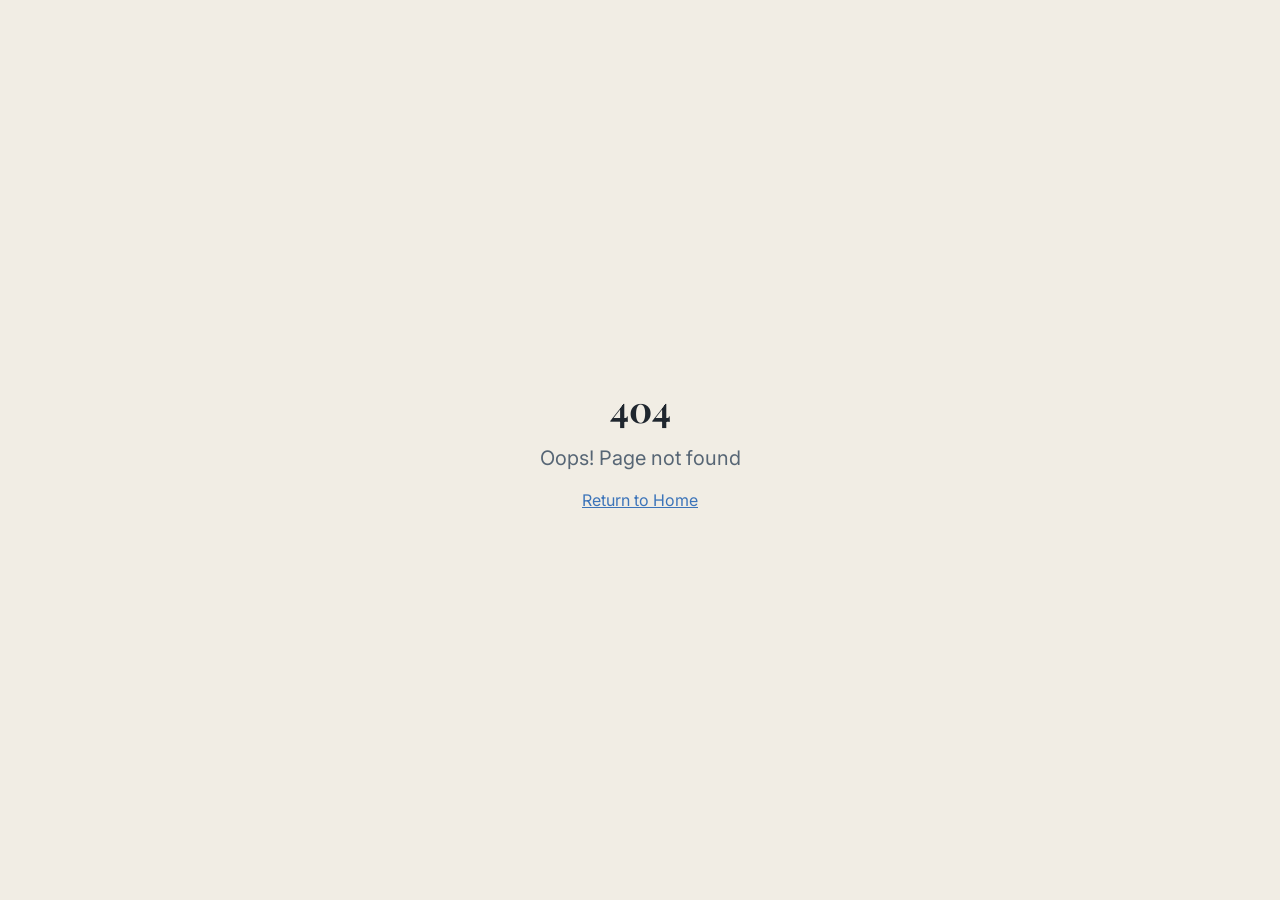
==== index.html @ dad2b825 "first commit" ====
<!doctype html>
<html lang="en">
  <head>
    <meta charset="UTF-8" />
    <meta name="viewport" content="width=device-width, initial-scale=1.0" />
    <title>Rancho dos Lagos - Pousada e Day Use em Jaboticatubas MG</title>
    <meta name="description" content="Rancho dos Lagos - Pousada com Day Use a 60km de BH. Natureza, lagos, piscinas, sauna, restaurante e hospedagem em Jaboticatubas MG. Reserve já!" />
    <meta name="keywords" content="pousada jaboticatubas, day use bh, rancho lagos, hospedagem mg, lazer natureza" />
    <meta name="author" content="Rancho dos Lagos" />

    <meta property="og:title" content="Rancho dos Lagos - Natureza, Lazer e Tranquilidade" />
    <meta property="og:description" content="Pousada com Day Use em Jaboticatubas, a apenas 60km de Belo Horizonte. Lagos, piscinas, sauna e muito mais!" />
    <meta property="og:type" content="website" />
    <meta property="og:image" content="https://lovable.dev/opengraph-image-p98pqg.png" />

    <meta name="twitter:card" content="summary_large_image" />
    <meta name="twitter:site" content="@RanchoDosLagos" />
    <meta name="twitter:image" content="https://lovable.dev/opengraph-image-p98pqg.png" />
    
    <link rel="preconnect" href="https://fonts.googleapis.com">
    <link rel="preconnect" href="https://fonts.gstatic.com" crossorigin>
    <link href="https://fonts.googleapis.com/css2?family=Playfair+Display:wght@400;600;700&family=Inter:wght@300;400;500;600&display=swap" rel="stylesheet">
    <script type="module" crossorigin src="/assets/index-D80Ohaub.js"></script>
    <link rel="stylesheet" crossorigin href="/assets/index-CNW5EdkK.css">
  </head>

  <body>
    <div id="root"></div>
  </body>
</html>
---- assets/index-CNW5EdkK.css ----
*,:before,:after{--tw-border-spacing-x: 0;--tw-border-spacing-y: 0;--tw-translate-x: 0;--tw-translate-y: 0;--tw-rotate: 0;--tw-skew-x: 0;--tw-skew-y: 0;--tw-scale-x: 1;--tw-scale-y: 1;--tw-pan-x: ;--tw-pan-y: ;--tw-pinch-zoom: ;--tw-scroll-snap-strictness: proximity;--tw-gradient-from-position: ;--tw-gradient-via-position: ;--tw-gradient-to-position: ;--tw-ordinal: ;--tw-slashed-zero: ;--tw-numeric-figure: ;--tw-numeric-spacing: ;--tw-numeric-fraction: ;--tw-ring-inset: ;--tw-ring-offset-width: 0px;--tw-ring-offset-color: #fff;--tw-ring-color: rgb(59 130 246 / .5);--tw-ring-offset-shadow: 0 0 #0000;--tw-ring-shadow: 0 0 #0000;--tw-shadow: 0 0 #0000;--tw-shadow-colored: 0 0 #0000;--tw-blur: ;--tw-brightness: ;--tw-contrast: ;--tw-grayscale: ;--tw-hue-rotate: ;--tw-invert: ;--tw-saturate: ;--tw-sepia: ;--tw-drop-shadow: ;--tw-backdrop-blur: ;--tw-backdrop-brightness: ;--tw-backdrop-contrast: ;--tw-backdrop-grayscale: ;--tw-backdrop-hue-rotate: ;--tw-backdrop-invert: ;--tw-backdrop-opacity: ;--tw-backdrop-saturate: ;--tw-backdrop-sepia: ;--tw-contain-size: ;--tw-contain-layout: ;--tw-contain-paint: ;--tw-contain-style: }::backdrop{--tw-border-spacing-x: 0;--tw-border-spacing-y: 0;--tw-translate-x: 0;--tw-translate-y: 0;--tw-rotate: 0;--tw-skew-x: 0;--tw-skew-y: 0;--tw-scale-x: 1;--tw-scale-y: 1;--tw-pan-x: ;--tw-pan-y: ;--tw-pinch-zoom: ;--tw-scroll-snap-strictness: proximity;--tw-gradient-from-position: ;--tw-gradient-via-position: ;--tw-gradient-to-position: ;--tw-ordinal: ;--tw-slashed-zero: ;--tw-numeric-figure: ;--tw-numeric-spacing: ;--tw-numeric-fraction: ;--tw-ring-inset: ;--tw-ring-offset-width: 0px;--tw-ring-offset-color: #fff;--tw-ring-color: rgb(59 130 246 / .5);--tw-ring-offset-shadow: 0 0 #0000;--tw-ring-shadow: 0 0 #0000;--tw-shadow: 0 0 #0000;--tw-shadow-colored: 0 0 #0000;--tw-blur: ;--tw-brightness: ;--tw-contrast: ;--tw-grayscale: ;--tw-hue-rotate: ;--tw-invert: ;--tw-saturate: ;--tw-sepia: ;--tw-drop-shadow: ;--tw-backdrop-blur: ;--tw-backdrop-brightness: ;--tw-backdrop-contrast: ;--tw-backdrop-grayscale: ;--tw-backdrop-hue-rotate: ;--tw-backdrop-invert: ;--tw-backdrop-opacity: ;--tw-backdrop-saturate: ;--tw-backdrop-sepia: ;--tw-contain-size: ;--tw-contain-layout: ;--tw-contain-paint: ;--tw-contain-style: }*,:before,:after{box-sizing:border-box;border-width:0;border-style:solid;border-color:#e5e7eb}:before,:after{--tw-content: ""}html,:host{line-height:1.5;-webkit-text-size-adjust:100%;-moz-tab-size:4;-o-tab-size:4;tab-size:4;font-family:Inter,sans-serif;font-feature-settings:normal;font-variation-settings:normal;-webkit-tap-highlight-color:transparent}body{margin:0;line-height:inherit}hr{height:0;color:inherit;border-top-width:1px}abbr:where([title]){-webkit-text-decoration:underline dotted;text-decoration:underline dotted}h1,h2,h3,h4,h5,h6{font-size:inherit;font-weight:inherit}a{color:inherit;text-decoration:inherit}b,strong{font-weight:bolder}code,kbd,samp,pre{font-family:ui-monospace,SFMono-Regular,Menlo,Monaco,Consolas,Liberation Mono,Courier New,monospace;font-feature-settings:normal;font-variation-settings:normal;font-size:1em}small{font-size:80%}sub,sup{font-size:75%;line-height:0;position:relative;vertical-align:baseline}sub{bottom:-.25em}sup{top:-.5em}table{text-indent:0;border-color:inherit;border-collapse:collapse}button,input,optgroup,select,textarea{font-family:inherit;font-feature-settings:inherit;font-variation-settings:inherit;font-size:100%;font-weight:inherit;line-height:inherit;letter-spacing:inherit;color:inherit;margin:0;padding:0}button,select{text-transform:none}button,input:where([type=button]),input:where([type=reset]),input:where([type=submit]){-webkit-appearance:button;background-color:transparent;background-image:none}:-moz-focusring{outline:auto}:-moz-ui-invalid{box-shadow:none}progress{vertical-align:baseline}::-webkit-inner-spin-button,::-webkit-outer-spin-button{height:auto}[type=search]{-webkit-appearance:textfield;outline-offset:-2px}::-webkit-search-decoration{-webkit-appearance:none}::-webkit-file-upload-button{-webkit-appearance:button;font:inherit}summary{display:list-item}blockquote,dl,dd,h1,h2,h3,h4,h5,h6,hr,figure,p,pre{margin:0}fieldset{margin:0;padding:0}legend{padding:0}ol,ul,menu{list-style:none;margin:0;padding:0}dialog{padding:0}textarea{resize:vertical}input::-moz-placeholder,textarea::-moz-placeholder{opacity:1;color:#9ca3af}input::placeholder,textarea::placeholder{opacity:1;color:#9ca3af}button,[role=button]{cursor:pointer}:disabled{cursor:default}img,svg,video,canvas,audio,iframe,embed,object{display:block;vertical-align:middle}img,video{max-width:100%;height:auto}[hidden]:where(:not([hidden=until-found])){display:none}:root{--background: 0 0% 100%;--foreground: 210 20% 15%;--card: 0 0% 100%;--card-foreground: 210 20% 15%;--popover: 0 0% 100%;--popover-foreground: 210 20% 15%;--primary: 213 51% 48%;--primary-foreground: 0 0% 100%;--secondary: 145 40% 45%;--secondary-foreground: 0 0% 100%;--muted: 40 30% 92%;--muted-foreground: 210 15% 40%;--accent: 35 40% 88%;--accent-foreground: 210 20% 15%;--destructive: 0 84.2% 60.2%;--destructive-foreground: 0 0% 100%;--border: 210 20% 88%;--input: 210 20% 88%;--ring: 213 51% 48%;--radius: .75rem;--gradient-hero: linear-gradient(135deg, hsl(213 51% 48%) 0%, hsl(200 60% 60%) 100%);--gradient-overlay: linear-gradient(180deg, rgba(0,0,0,.3) 0%, rgba(0,0,0,.5) 100%);--shadow-soft: 0 4px 20px rgba(59, 111, 184, .15);--shadow-hover: 0 8px 30px rgba(59, 111, 184, .25);--transition-smooth: all .3s cubic-bezier(.4, 0, .2, 1);--sidebar-background: 0 0% 98%;--sidebar-foreground: 240 5.3% 26.1%;--sidebar-primary: 240 5.9% 10%;--sidebar-primary-foreground: 0 0% 98%;--sidebar-accent: 240 4.8% 95.9%;--sidebar-accent-foreground: 240 5.9% 10%;--sidebar-border: 220 13% 91%;--sidebar-ring: 217.2 91.2% 59.8%}.dark{--background: 210 30% 8%;--foreground: 0 0% 98%;--card: 210 25% 12%;--card-foreground: 0 0% 98%;--popover: 210 25% 12%;--popover-foreground: 0 0% 98%;--primary: 213 51% 58%;--primary-foreground: 0 0% 100%;--secondary: 145 40% 40%;--secondary-foreground: 0 0% 100%;--muted: 210 20% 20%;--muted-foreground: 210 15% 70%;--accent: 35 40% 30%;--accent-foreground: 0 0% 98%;--destructive: 0 62.8% 50.6%;--destructive-foreground: 0 0% 98%;--border: 210 20% 25%;--input: 210 20% 25%;--ring: 213 51% 58%;--sidebar-background: 240 5.9% 10%;--sidebar-foreground: 240 4.8% 95.9%;--sidebar-primary: 224.3 76.3% 48%;--sidebar-primary-foreground: 0 0% 100%;--sidebar-accent: 240 3.7% 15.9%;--sidebar-accent-foreground: 240 4.8% 95.9%;--sidebar-border: 240 3.7% 15.9%;--sidebar-ring: 217.2 91.2% 59.8%}*{border-color:hsl(var(--border))}body{background-color:hsl(var(--background));font-family:Inter,sans-serif;color:hsl(var(--foreground))}h1,h2,h3,h4,h5,h6{font-family:Playfair Display,serif}html{scroll-behavior:smooth}.container{width:100%;margin-right:auto;margin-left:auto;padding-right:2rem;padding-left:2rem}@media (min-width: 1400px){.container{max-width:1400px}}.sr-only{position:absolute;width:1px;height:1px;padding:0;margin:-1px;overflow:hidden;clip:rect(0,0,0,0);white-space:nowrap;border-width:0}.pointer-events-none{pointer-events:none}.pointer-events-auto{pointer-events:auto}.visible{visibility:visible}.invisible{visibility:hidden}.fixed{position:fixed}.absolute{position:absolute}.relative{position:relative}.inset-0{top:0;right:0;bottom:0;left:0}.inset-x-0{left:0;right:0}.inset-y-0{top:0;bottom:0}.-bottom-12{bottom:-3rem}.-left-12{left:-3rem}.-right-12{right:-3rem}.-top-12{top:-3rem}.bottom-0{bottom:0}.bottom-8{bottom:2rem}.left-0{left:0}.left-1{left:.25rem}.left-1\/2{left:50%}.left-2{left:.5rem}.left-\[50\%\]{left:50%}.right-0{right:0}.right-1{right:.25rem}.right-2{right:.5rem}.right-3{right:.75rem}.right-4{right:1rem}.top-0{top:0}.top-1\.5{top:.375rem}.top-1\/2{top:50%}.top-2{top:.5rem}.top-3\.5{top:.875rem}.top-4{top:1rem}.top-\[1px\]{top:1px}.top-\[50\%\]{top:50%}.top-\[60\%\]{top:60%}.top-full{top:100%}.z-10{z-index:10}.z-20{z-index:20}.z-50{z-index:50}.z-\[100\]{z-index:100}.z-\[1\]{z-index:1}.order-1{order:1}.order-2{order:2}.-mx-1{margin-left:-.25rem;margin-right:-.25rem}.mx-2{margin-left:.5rem;margin-right:.5rem}.mx-3\.5{margin-left:.875rem;margin-right:.875rem}.mx-auto{margin-left:auto;margin-right:auto}.my-0\.5{margin-top:.125rem;margin-bottom:.125rem}.my-1{margin-top:.25rem;margin-bottom:.25rem}.-ml-4{margin-left:-1rem}.-mt-4{margin-top:-1rem}.mb-1{margin-bottom:.25rem}.mb-12{margin-bottom:3rem}.mb-16{margin-bottom:4rem}.mb-2{margin-bottom:.5rem}.mb-4{margin-bottom:1rem}.mb-6{margin-bottom:1.5rem}.mb-8{margin-bottom:2rem}.ml-1{margin-left:.25rem}.ml-2{margin-left:.5rem}.ml-auto{margin-left:auto}.mr-2{margin-right:.5rem}.mt-0\.5{margin-top:.125rem}.mt-1\.5{margin-top:.375rem}.mt-2{margin-top:.5rem}.mt-24{margin-top:6rem}.mt-4{margin-top:1rem}.mt-auto{margin-top:auto}.block{display:block}.flex{display:flex}.inline-flex{display:inline-flex}.table{display:table}.grid{display:grid}.hidden{display:none}.aspect-square{aspect-ratio:1 / 1}.aspect-video{aspect-ratio:16 / 9}.size-4{width:1rem;height:1rem}.h-1\.5{height:.375rem}.h-10{height:2.5rem}.h-11{height:2.75rem}.h-12{height:3rem}.h-14{height:3.5rem}.h-2{height:.5rem}.h-2\.5{height:.625rem}.h-20{height:5rem}.h-3{height:.75rem}.h-3\.5{height:.875rem}.h-4{height:1rem}.h-5{height:1.25rem}.h-6{height:1.5rem}.h-7{height:1.75rem}.h-72{height:18rem}.h-8{height:2rem}.h-9{height:2.25rem}.h-\[1px\]{height:1px}.h-\[400px\]{height:400px}.h-\[500px\]{height:500px}.h-\[var\(--radix-navigation-menu-viewport-height\)\]{height:var(--radix-navigation-menu-viewport-height)}.h-\[var\(--radix-select-trigger-height\)\]{height:var(--radix-select-trigger-height)}.h-auto{height:auto}.h-full{height:100%}.h-px{height:1px}.h-screen{height:100vh}.h-svh{height:100svh}.max-h-96{max-height:24rem}.max-h-\[300px\]{max-height:300px}.max-h-screen{max-height:100vh}.min-h-0{min-height:0px}.min-h-\[80px\]{min-height:80px}.min-h-screen{min-height:100vh}.min-h-svh{min-height:100svh}.w-0{width:0px}.w-1{width:.25rem}.w-10{width:2.5rem}.w-11{width:2.75rem}.w-12{width:3rem}.w-14{width:3.5rem}.w-2{width:.5rem}.w-2\.5{width:.625rem}.w-3{width:.75rem}.w-3\.5{width:.875rem}.w-3\/4{width:75%}.w-4{width:1rem}.w-5{width:1.25rem}.w-6{width:1.5rem}.w-64{width:16rem}.w-7{width:1.75rem}.w-72{width:18rem}.w-8{width:2rem}.w-9{width:2.25rem}.w-\[--sidebar-width\]{width:var(--sidebar-width)}.w-\[100px\]{width:100px}.w-\[1px\]{width:1px}.w-auto{width:auto}.w-fit{width:-moz-fit-content;width:fit-content}.w-full{width:100%}.w-max{width:-moz-max-content;width:max-content}.w-px{width:1px}.min-w-0{min-width:0px}.min-w-5{min-width:1.25rem}.min-w-\[12rem\]{min-width:12rem}.min-w-\[8rem\]{min-width:8rem}.min-w-\[var\(--radix-select-trigger-width\)\]{min-width:var(--radix-select-trigger-width)}.max-w-3xl{max-width:48rem}.max-w-4xl{max-width:56rem}.max-w-5xl{max-width:64rem}.max-w-6xl{max-width:72rem}.max-w-7xl{max-width:80rem}.max-w-\[--skeleton-width\]{max-width:var(--skeleton-width)}.max-w-lg{max-width:32rem}.max-w-max{max-width:-moz-max-content;max-width:max-content}.flex-1{flex:1 1 0%}.flex-shrink-0,.shrink-0{flex-shrink:0}.grow{flex-grow:1}.grow-0{flex-grow:0}.basis-full{flex-basis:100%}.caption-bottom{caption-side:bottom}.border-collapse{border-collapse:collapse}.-translate-x-1\/2{--tw-translate-x: -50%;transform:translate(var(--tw-translate-x),var(--tw-translate-y)) rotate(var(--tw-rotate)) skew(var(--tw-skew-x)) skewY(var(--tw-skew-y)) scaleX(var(--tw-scale-x)) scaleY(var(--tw-scale-y))}.-translate-x-px{--tw-translate-x: -1px;transform:translate(var(--tw-translate-x),var(--tw-translate-y)) rotate(var(--tw-rotate)) skew(var(--tw-skew-x)) skewY(var(--tw-skew-y)) scaleX(var(--tw-scale-x)) scaleY(var(--tw-scale-y))}.-translate-y-1\/2{--tw-translate-y: -50%;transform:translate(var(--tw-translate-x),var(--tw-translate-y)) rotate(var(--tw-rotate)) skew(var(--tw-skew-x)) skewY(var(--tw-skew-y)) scaleX(var(--tw-scale-x)) scaleY(var(--tw-scale-y))}.translate-x-\[-50\%\]{--tw-translate-x: -50%;transform:translate(var(--tw-translate-x),var(--tw-translate-y)) rotate(var(--tw-rotate)) skew(var(--tw-skew-x)) skewY(var(--tw-skew-y)) scaleX(var(--tw-scale-x)) scaleY(var(--tw-scale-y))}.translate-x-px{--tw-translate-x: 1px;transform:translate(var(--tw-translate-x),var(--tw-translate-y)) rotate(var(--tw-rotate)) skew(var(--tw-skew-x)) skewY(var(--tw-skew-y)) scaleX(var(--tw-scale-x)) scaleY(var(--tw-scale-y))}.translate-y-\[-50\%\]{--tw-translate-y: -50%;transform:translate(var(--tw-translate-x),var(--tw-translate-y)) rotate(var(--tw-rotate)) skew(var(--tw-skew-x)) skewY(var(--tw-skew-y)) scaleX(var(--tw-scale-x)) scaleY(var(--tw-scale-y))}.rotate-45{--tw-rotate: 45deg;transform:translate(var(--tw-translate-x),var(--tw-translate-y)) rotate(var(--tw-rotate)) skew(var(--tw-skew-x)) skewY(var(--tw-skew-y)) scaleX(var(--tw-scale-x)) scaleY(var(--tw-scale-y))}.rotate-90{--tw-rotate: 90deg;transform:translate(var(--tw-translate-x),var(--tw-translate-y)) rotate(var(--tw-rotate)) skew(var(--tw-skew-x)) skewY(var(--tw-skew-y)) scaleX(var(--tw-scale-x)) scaleY(var(--tw-scale-y))}.scale-105{--tw-scale-x: 1.05;--tw-scale-y: 1.05;transform:translate(var(--tw-translate-x),var(--tw-translate-y)) rotate(var(--tw-rotate)) skew(var(--tw-skew-x)) skewY(var(--tw-skew-y)) scaleX(var(--tw-scale-x)) scaleY(var(--tw-scale-y))}.transform{transform:translate(var(--tw-translate-x),var(--tw-translate-y)) rotate(var(--tw-rotate)) skew(var(--tw-skew-x)) skewY(var(--tw-skew-y)) scaleX(var(--tw-scale-x)) scaleY(var(--tw-scale-y))}@keyframes bounce{0%,to{transform:translateY(-25%);animation-timing-function:cubic-bezier(.8,0,1,1)}50%{transform:none;animation-timing-function:cubic-bezier(0,0,.2,1)}}.animate-bounce{animation:bounce 1s infinite}@keyframes pulse{50%{opacity:.5}}.animate-pulse{animation:pulse 2s cubic-bezier(.4,0,.6,1) infinite}.cursor-default{cursor:default}.cursor-pointer{cursor:pointer}.touch-none{touch-action:none}.select-none{-webkit-user-select:none;-moz-user-select:none;user-select:none}.list-none{list-style-type:none}.grid-cols-1{grid-template-columns:repeat(1,minmax(0,1fr))}.grid-cols-2{grid-template-columns:repeat(2,minmax(0,1fr))}.flex-row{flex-direction:row}.flex-col{flex-direction:column}.flex-col-reverse{flex-direction:column-reverse}.flex-wrap{flex-wrap:wrap}.items-start{align-items:flex-start}.items-end{align-items:flex-end}.items-center{align-items:center}.items-stretch{align-items:stretch}.justify-center{justify-content:center}.justify-between{justify-content:space-between}.gap-1{gap:.25rem}.gap-1\.5{gap:.375rem}.gap-12{gap:3rem}.gap-2{gap:.5rem}.gap-4{gap:1rem}.gap-6{gap:1.5rem}.gap-8{gap:2rem}.space-x-1>:not([hidden])~:not([hidden]){--tw-space-x-reverse: 0;margin-right:calc(.25rem * var(--tw-space-x-reverse));margin-left:calc(.25rem * calc(1 - var(--tw-space-x-reverse)))}.space-x-2>:not([hidden])~:not([hidden]){--tw-space-x-reverse: 0;margin-right:calc(.5rem * var(--tw-space-x-reverse));margin-left:calc(.5rem * calc(1 - var(--tw-space-x-reverse)))}.space-x-3>:not([hidden])~:not([hidden]){--tw-space-x-reverse: 0;margin-right:calc(.75rem * var(--tw-space-x-reverse));margin-left:calc(.75rem * calc(1 - var(--tw-space-x-reverse)))}.space-x-4>:not([hidden])~:not([hidden]){--tw-space-x-reverse: 0;margin-right:calc(1rem * var(--tw-space-x-reverse));margin-left:calc(1rem * calc(1 - var(--tw-space-x-reverse)))}.space-y-1>:not([hidden])~:not([hidden]){--tw-space-y-reverse: 0;margin-top:calc(.25rem * calc(1 - var(--tw-space-y-reverse)));margin-bottom:calc(.25rem * var(--tw-space-y-reverse))}.space-y-1\.5>:not([hidden])~:not([hidden]){--tw-space-y-reverse: 0;margin-top:calc(.375rem * calc(1 - var(--tw-space-y-reverse)));margin-bottom:calc(.375rem * var(--tw-space-y-reverse))}.space-y-2>:not([hidden])~:not([hidden]){--tw-space-y-reverse: 0;margin-top:calc(.5rem * calc(1 - var(--tw-space-y-reverse)));margin-bottom:calc(.5rem * var(--tw-space-y-reverse))}.space-y-3>:not([hidden])~:not([hidden]){--tw-space-y-reverse: 0;margin-top:calc(.75rem * calc(1 - var(--tw-space-y-reverse)));margin-bottom:calc(.75rem * var(--tw-space-y-reverse))}.space-y-4>:not([hidden])~:not([hidden]){--tw-space-y-reverse: 0;margin-top:calc(1rem * calc(1 - var(--tw-space-y-reverse)));margin-bottom:calc(1rem * var(--tw-space-y-reverse))}.space-y-6>:not([hidden])~:not([hidden]){--tw-space-y-reverse: 0;margin-top:calc(1.5rem * calc(1 - var(--tw-space-y-reverse)));margin-bottom:calc(1.5rem * var(--tw-space-y-reverse))}.overflow-auto{overflow:auto}.overflow-hidden{overflow:hidden}.overflow-y-auto{overflow-y:auto}.overflow-x-hidden{overflow-x:hidden}.whitespace-nowrap{white-space:nowrap}.break-words{overflow-wrap:break-word}.rounded-2xl{border-radius:1rem}.rounded-3xl{border-radius:1.5rem}.rounded-\[2px\]{border-radius:2px}.rounded-\[inherit\]{border-radius:inherit}.rounded-full{border-radius:9999px}.rounded-lg{border-radius:var(--radius)}.rounded-md{border-radius:calc(var(--radius) - 2px)}.rounded-sm{border-radius:calc(var(--radius) - 4px)}.rounded-xl{border-radius:.75rem}.rounded-t-\[10px\]{border-top-left-radius:10px;border-top-right-radius:10px}.rounded-tl-sm{border-top-left-radius:calc(var(--radius) - 4px)}.border{border-width:1px}.border-2{border-width:2px}.border-\[1\.5px\]{border-width:1.5px}.border-y{border-top-width:1px;border-bottom-width:1px}.border-b{border-bottom-width:1px}.border-l{border-left-width:1px}.border-r{border-right-width:1px}.border-t{border-top-width:1px}.border-dashed{border-style:dashed}.border-\[--color-border\]{border-color:var(--color-border)}.border-border{border-color:hsl(var(--border))}.border-border\/50{border-color:hsl(var(--border) / .5)}.border-destructive{border-color:hsl(var(--destructive))}.border-destructive\/50{border-color:hsl(var(--destructive) / .5)}.border-input{border-color:hsl(var(--input))}.border-primary{border-color:hsl(var(--primary))}.border-primary-foreground\/20{border-color:hsl(var(--primary-foreground) / .2)}.border-sidebar-border{border-color:hsl(var(--sidebar-border))}.border-transparent{border-color:transparent}.border-white\/50{border-color:#ffffff80}.border-l-transparent{border-left-color:transparent}.border-t-transparent{border-top-color:transparent}.bg-\[--color-bg\]{background-color:var(--color-bg)}.bg-accent{background-color:hsl(var(--accent))}.bg-accent\/50{background-color:hsl(var(--accent) / .5)}.bg-background{background-color:hsl(var(--background))}.bg-black\/80{background-color:#000c}.bg-border{background-color:hsl(var(--border))}.bg-card{background-color:hsl(var(--card))}.bg-destructive{background-color:hsl(var(--destructive))}.bg-foreground{background-color:hsl(var(--foreground))}.bg-muted{background-color:hsl(var(--muted))}.bg-muted\/30{background-color:hsl(var(--muted) / .3)}.bg-muted\/50{background-color:hsl(var(--muted) / .5)}.bg-popover{background-color:hsl(var(--popover))}.bg-primary{background-color:hsl(var(--primary))}.bg-primary-foreground\/10{background-color:hsl(var(--primary-foreground) / .1)}.bg-primary\/10{background-color:hsl(var(--primary) / .1)}.bg-primary\/95{background-color:hsl(var(--primary) / .95)}.bg-secondary{background-color:hsl(var(--secondary))}.bg-secondary\/10{background-color:hsl(var(--secondary) / .1)}.bg-sidebar{background-color:hsl(var(--sidebar-background))}.bg-sidebar-border{background-color:hsl(var(--sidebar-border))}.bg-transparent{background-color:transparent}.bg-white{--tw-bg-opacity: 1;background-color:rgb(255 255 255 / var(--tw-bg-opacity, 1))}.bg-white\/50{background-color:#ffffff80}.bg-gradient-to-t{background-image:linear-gradient(to top,var(--tw-gradient-stops))}.from-black\/70{--tw-gradient-from: rgb(0 0 0 / .7) var(--tw-gradient-from-position);--tw-gradient-to: rgb(0 0 0 / 0) var(--tw-gradient-to-position);--tw-gradient-stops: var(--tw-gradient-from), var(--tw-gradient-to)}.to-transparent{--tw-gradient-to: transparent var(--tw-gradient-to-position)}.fill-current{fill:currentColor}.object-cover{-o-object-fit:cover;object-fit:cover}.p-0{padding:0}.p-1{padding:.25rem}.p-2{padding:.5rem}.p-3{padding:.75rem}.p-4{padding:1rem}.p-6{padding:1.5rem}.p-8{padding:2rem}.p-\[1px\]{padding:1px}.px-1{padding-left:.25rem;padding-right:.25rem}.px-2{padding-left:.5rem;padding-right:.5rem}.px-2\.5{padding-left:.625rem;padding-right:.625rem}.px-3{padding-left:.75rem;padding-right:.75rem}.px-4{padding-left:1rem;padding-right:1rem}.px-5{padding-left:1.25rem;padding-right:1.25rem}.px-8{padding-left:2rem;padding-right:2rem}.py-0\.5{padding-top:.125rem;padding-bottom:.125rem}.py-1{padding-top:.25rem;padding-bottom:.25rem}.py-1\.5{padding-top:.375rem;padding-bottom:.375rem}.py-12{padding-top:3rem;padding-bottom:3rem}.py-2{padding-top:.5rem;padding-bottom:.5rem}.py-20{padding-top:5rem;padding-bottom:5rem}.py-3{padding-top:.75rem;padding-bottom:.75rem}.py-4{padding-top:1rem;padding-bottom:1rem}.py-6{padding-top:1.5rem;padding-bottom:1.5rem}.pb-3{padding-bottom:.75rem}.pb-4{padding-bottom:1rem}.pb-6{padding-bottom:1.5rem}.pl-2\.5{padding-left:.625rem}.pl-4{padding-left:1rem}.pl-8{padding-left:2rem}.pr-2{padding-right:.5rem}.pr-2\.5{padding-right:.625rem}.pr-8{padding-right:2rem}.pt-0{padding-top:0}.pt-1{padding-top:.25rem}.pt-2{padding-top:.5rem}.pt-3{padding-top:.75rem}.pt-4{padding-top:1rem}.pt-8{padding-top:2rem}.text-left{text-align:left}.text-center{text-align:center}.align-middle{vertical-align:middle}.font-mono{font-family:ui-monospace,SFMono-Regular,Menlo,Monaco,Consolas,Liberation Mono,Courier New,monospace}.font-serif{font-family:Playfair Display,serif}.text-2xl{font-size:1.5rem;line-height:2rem}.text-3xl{font-size:1.875rem;line-height:2.25rem}.text-4xl{font-size:2.25rem;line-height:2.5rem}.text-5xl{font-size:3rem;line-height:1}.text-\[0\.8rem\]{font-size:.8rem}.text-base{font-size:1rem;line-height:1.5rem}.text-lg{font-size:1.125rem;line-height:1.75rem}.text-sm{font-size:.875rem;line-height:1.25rem}.text-xl{font-size:1.25rem;line-height:1.75rem}.text-xs{font-size:.75rem;line-height:1rem}.font-bold{font-weight:700}.font-light{font-weight:300}.font-medium{font-weight:500}.font-normal{font-weight:400}.font-semibold{font-weight:600}.tabular-nums{--tw-numeric-spacing: tabular-nums;font-variant-numeric:var(--tw-ordinal) var(--tw-slashed-zero) var(--tw-numeric-figure) var(--tw-numeric-spacing) var(--tw-numeric-fraction)}.leading-none{line-height:1}.tracking-tight{letter-spacing:-.025em}.tracking-widest{letter-spacing:.1em}.text-accent-foreground{color:hsl(var(--accent-foreground))}.text-card-foreground{color:hsl(var(--card-foreground))}.text-current{color:currentColor}.text-destructive{color:hsl(var(--destructive))}.text-destructive-foreground{color:hsl(var(--destructive-foreground))}.text-foreground{color:hsl(var(--foreground))}.text-foreground\/50{color:hsl(var(--foreground) / .5)}.text-muted-foreground{color:hsl(var(--muted-foreground))}.text-popover-foreground{color:hsl(var(--popover-foreground))}.text-primary{color:hsl(var(--primary))}.text-primary-foreground{color:hsl(var(--primary-foreground))}.text-primary-foreground\/60{color:hsl(var(--primary-foreground) / .6)}.text-primary-foreground\/70{color:hsl(var(--primary-foreground) / .7)}.text-primary-foreground\/80{color:hsl(var(--primary-foreground) / .8)}.text-primary-foreground\/90{color:hsl(var(--primary-foreground) / .9)}.text-secondary{color:hsl(var(--secondary))}.text-secondary-foreground{color:hsl(var(--secondary-foreground))}.text-sidebar-foreground{color:hsl(var(--sidebar-foreground))}.text-sidebar-foreground\/70{color:hsl(var(--sidebar-foreground) / .7)}.text-white{--tw-text-opacity: 1;color:rgb(255 255 255 / var(--tw-text-opacity, 1))}.text-white\/90{color:#ffffffe6}.underline{text-decoration-line:underline}.underline-offset-4{text-underline-offset:4px}.opacity-0{opacity:0}.opacity-50{opacity:.5}.opacity-60{opacity:.6}.opacity-70{opacity:.7}.opacity-90{opacity:.9}.shadow-\[0_0_0_1px_hsl\(var\(--sidebar-border\)\)\]{--tw-shadow: 0 0 0 1px hsl(var(--sidebar-border));--tw-shadow-colored: 0 0 0 1px var(--tw-shadow-color);box-shadow:var(--tw-ring-offset-shadow, 0 0 #0000),var(--tw-ring-shadow, 0 0 #0000),var(--tw-shadow)}.shadow-lg{--tw-shadow: 0 10px 15px -3px rgb(0 0 0 / .1), 0 4px 6px -4px rgb(0 0 0 / .1);--tw-shadow-colored: 0 10px 15px -3px var(--tw-shadow-color), 0 4px 6px -4px var(--tw-shadow-color);box-shadow:var(--tw-ring-offset-shadow, 0 0 #0000),var(--tw-ring-shadow, 0 0 #0000),var(--tw-shadow)}.shadow-md{--tw-shadow: 0 4px 6px -1px rgb(0 0 0 / .1), 0 2px 4px -2px rgb(0 0 0 / .1);--tw-shadow-colored: 0 4px 6px -1px var(--tw-shadow-color), 0 2px 4px -2px var(--tw-shadow-color);box-shadow:var(--tw-ring-offset-shadow, 0 0 #0000),var(--tw-ring-shadow, 0 0 #0000),var(--tw-shadow)}.shadow-none{--tw-shadow: 0 0 #0000;--tw-shadow-colored: 0 0 #0000;box-shadow:var(--tw-ring-offset-shadow, 0 0 #0000),var(--tw-ring-shadow, 0 0 #0000),var(--tw-shadow)}.shadow-sm{--tw-shadow: 0 1px 2px 0 rgb(0 0 0 / .05);--tw-shadow-colored: 0 1px 2px 0 var(--tw-shadow-color);box-shadow:var(--tw-ring-offset-shadow, 0 0 #0000),var(--tw-ring-shadow, 0 0 #0000),var(--tw-shadow)}.shadow-xl{--tw-shadow: 0 20px 25px -5px rgb(0 0 0 / .1), 0 8px 10px -6px rgb(0 0 0 / .1);--tw-shadow-colored: 0 20px 25px -5px var(--tw-shadow-color), 0 8px 10px -6px var(--tw-shadow-color);box-shadow:var(--tw-ring-offset-shadow, 0 0 #0000),var(--tw-ring-shadow, 0 0 #0000),var(--tw-shadow)}.outline-none{outline:2px solid transparent;outline-offset:2px}.outline{outline-style:solid}.ring-0{--tw-ring-offset-shadow: var(--tw-ring-inset) 0 0 0 var(--tw-ring-offset-width) var(--tw-ring-offset-color);--tw-ring-shadow: var(--tw-ring-inset) 0 0 0 calc(0px + var(--tw-ring-offset-width)) var(--tw-ring-color);box-shadow:var(--tw-ring-offset-shadow),var(--tw-ring-shadow),var(--tw-shadow, 0 0 #0000)}.ring-2{--tw-ring-offset-shadow: var(--tw-ring-inset) 0 0 0 var(--tw-ring-offset-width) var(--tw-ring-offset-color);--tw-ring-shadow: var(--tw-ring-inset) 0 0 0 calc(2px + var(--tw-ring-offset-width)) var(--tw-ring-color);box-shadow:var(--tw-ring-offset-shadow),var(--tw-ring-shadow),var(--tw-shadow, 0 0 #0000)}.ring-ring{--tw-ring-color: hsl(var(--ring))}.ring-sidebar-ring{--tw-ring-color: hsl(var(--sidebar-ring))}.ring-offset-background{--tw-ring-offset-color: hsl(var(--background))}.filter{filter:var(--tw-blur) var(--tw-brightness) var(--tw-contrast) var(--tw-grayscale) var(--tw-hue-rotate) var(--tw-invert) var(--tw-saturate) var(--tw-sepia) var(--tw-drop-shadow)}.backdrop-blur-sm{--tw-backdrop-blur: blur(4px);-webkit-backdrop-filter:var(--tw-backdrop-blur) var(--tw-backdrop-brightness) var(--tw-backdrop-contrast) var(--tw-backdrop-grayscale) var(--tw-backdrop-hue-rotate) var(--tw-backdrop-invert) var(--tw-backdrop-opacity) var(--tw-backdrop-saturate) var(--tw-backdrop-sepia);backdrop-filter:var(--tw-backdrop-blur) var(--tw-backdrop-brightness) var(--tw-backdrop-contrast) var(--tw-backdrop-grayscale) var(--tw-backdrop-hue-rotate) var(--tw-backdrop-invert) var(--tw-backdrop-opacity) var(--tw-backdrop-saturate) var(--tw-backdrop-sepia)}.transition{transition-property:color,background-color,border-color,text-decoration-color,fill,stroke,opacity,box-shadow,transform,filter,-webkit-backdrop-filter;transition-property:color,background-color,border-color,text-decoration-color,fill,stroke,opacity,box-shadow,transform,filter,backdrop-filter;transition-property:color,background-color,border-color,text-decoration-color,fill,stroke,opacity,box-shadow,transform,filter,backdrop-filter,-webkit-backdrop-filter;transition-timing-function:cubic-bezier(.4,0,.2,1);transition-duration:.15s}.transition-\[left\,right\,width\]{transition-property:left,right,width;transition-timing-function:cubic-bezier(.4,0,.2,1);transition-duration:.15s}.transition-\[margin\,opa\]{transition-property:margin,opa;transition-timing-function:cubic-bezier(.4,0,.2,1);transition-duration:.15s}.transition-\[width\,height\,padding\]{transition-property:width,height,padding;transition-timing-function:cubic-bezier(.4,0,.2,1);transition-duration:.15s}.transition-\[width\]{transition-property:width;transition-timing-function:cubic-bezier(.4,0,.2,1);transition-duration:.15s}.transition-all{transition-property:all;transition-timing-function:cubic-bezier(.4,0,.2,1);transition-duration:.15s}.transition-colors{transition-property:color,background-color,border-color,text-decoration-color,fill,stroke;transition-timing-function:cubic-bezier(.4,0,.2,1);transition-duration:.15s}.transition-opacity{transition-property:opacity;transition-timing-function:cubic-bezier(.4,0,.2,1);transition-duration:.15s}.transition-transform{transition-property:transform;transition-timing-function:cubic-bezier(.4,0,.2,1);transition-duration:.15s}.delay-100{transition-delay:.1s}.delay-200{transition-delay:.2s}.delay-300{transition-delay:.3s}.duration-1000{transition-duration:1s}.duration-200{transition-duration:.2s}.duration-300{transition-duration:.3s}.duration-700{transition-duration:.7s}.ease-in-out{transition-timing-function:cubic-bezier(.4,0,.2,1)}.ease-linear{transition-timing-function:linear}@keyframes enter{0%{opacity:var(--tw-enter-opacity, 1);transform:translate3d(var(--tw-enter-translate-x, 0),var(--tw-enter-translate-y, 0),0) scale3d(var(--tw-enter-scale, 1),var(--tw-enter-scale, 1),var(--tw-enter-scale, 1)) rotate(var(--tw-enter-rotate, 0))}}@keyframes exit{to{opacity:var(--tw-exit-opacity, 1);transform:translate3d(var(--tw-exit-translate-x, 0),var(--tw-exit-translate-y, 0),0) scale3d(var(--tw-exit-scale, 1),var(--tw-exit-scale, 1),var(--tw-exit-scale, 1)) rotate(var(--tw-exit-rotate, 0))}}.animate-in{animation-name:enter;animation-duration:.15s;--tw-enter-opacity: initial;--tw-enter-scale: initial;--tw-enter-rotate: initial;--tw-enter-translate-x: initial;--tw-enter-translate-y: initial}.fade-in,.fade-in-0{--tw-enter-opacity: 0}.fade-in-80{--tw-enter-opacity: .8}.zoom-in-95{--tw-enter-scale: .95}.slide-in-from-bottom-4{--tw-enter-translate-y: 1rem}.slide-in-from-top{--tw-enter-translate-y: -100%}.duration-1000{animation-duration:1s}.duration-200{animation-duration:.2s}.duration-300{animation-duration:.3s}.duration-700{animation-duration:.7s}.delay-100{animation-delay:.1s}.delay-200{animation-delay:.2s}.delay-300{animation-delay:.3s}.ease-in-out{animation-timing-function:cubic-bezier(.4,0,.2,1)}.ease-linear{animation-timing-function:linear}.gradient-overlay{background:var(--gradient-overlay)}.shadow-soft{box-shadow:var(--shadow-soft)}.shadow-hover{box-shadow:var(--shadow-hover)}.transition-smooth{transition:var(--transition-smooth)}.file\:border-0::file-selector-button{border-width:0px}.file\:bg-transparent::file-selector-button{background-color:transparent}.file\:text-sm::file-selector-button{font-size:.875rem;line-height:1.25rem}.file\:font-medium::file-selector-button{font-weight:500}.file\:text-foreground::file-selector-button{color:hsl(var(--foreground))}.placeholder\:text-muted-foreground::-moz-placeholder{color:hsl(var(--muted-foreground))}.placeholder\:text-muted-foreground::placeholder{color:hsl(var(--muted-foreground))}.after\:absolute:after{content:var(--tw-content);position:absolute}.after\:-inset-2:after{content:var(--tw-content);top:-.5rem;right:-.5rem;bottom:-.5rem;left:-.5rem}.after\:inset-y-0:after{content:var(--tw-content);top:0;bottom:0}.after\:left-1\/2:after{content:var(--tw-content);left:50%}.after\:w-1:after{content:var(--tw-content);width:.25rem}.after\:w-\[2px\]:after{content:var(--tw-content);width:2px}.after\:-translate-x-1\/2:after{content:var(--tw-content);--tw-translate-x: -50%;transform:translate(var(--tw-translate-x),var(--tw-translate-y)) rotate(var(--tw-rotate)) skew(var(--tw-skew-x)) skewY(var(--tw-skew-y)) scaleX(var(--tw-scale-x)) scaleY(var(--tw-scale-y))}.first\:rounded-l-md:first-child{border-top-left-radius:calc(var(--radius) - 2px);border-bottom-left-radius:calc(var(--radius) - 2px)}.first\:border-l:first-child{border-left-width:1px}.last\:rounded-r-md:last-child{border-top-right-radius:calc(var(--radius) - 2px);border-bottom-right-radius:calc(var(--radius) - 2px)}.focus-within\:relative:focus-within{position:relative}.focus-within\:z-20:focus-within{z-index:20}.hover\:bg-accent:hover{background-color:hsl(var(--accent))}.hover\:bg-destructive\/80:hover{background-color:hsl(var(--destructive) / .8)}.hover\:bg-destructive\/90:hover{background-color:hsl(var(--destructive) / .9)}.hover\:bg-muted:hover{background-color:hsl(var(--muted))}.hover\:bg-muted\/50:hover{background-color:hsl(var(--muted) / .5)}.hover\:bg-primary:hover{background-color:hsl(var(--primary))}.hover\:bg-primary-foreground\/10:hover{background-color:hsl(var(--primary-foreground) / .1)}.hover\:bg-primary-foreground\/20:hover{background-color:hsl(var(--primary-foreground) / .2)}.hover\:bg-primary\/80:hover{background-color:hsl(var(--primary) / .8)}.hover\:bg-primary\/90:hover{background-color:hsl(var(--primary) / .9)}.hover\:bg-secondary:hover{background-color:hsl(var(--secondary))}.hover\:bg-secondary\/80:hover{background-color:hsl(var(--secondary) / .8)}.hover\:bg-sidebar-accent:hover{background-color:hsl(var(--sidebar-accent))}.hover\:bg-white\/90:hover{background-color:#ffffffe6}.hover\:text-accent-foreground:hover{color:hsl(var(--accent-foreground))}.hover\:text-foreground:hover{color:hsl(var(--foreground))}.hover\:text-muted-foreground:hover{color:hsl(var(--muted-foreground))}.hover\:text-primary-foreground:hover{color:hsl(var(--primary-foreground))}.hover\:text-primary\/90:hover{color:hsl(var(--primary) / .9)}.hover\:text-sidebar-accent-foreground:hover{color:hsl(var(--sidebar-accent-foreground))}.hover\:underline:hover{text-decoration-line:underline}.hover\:opacity-100:hover{opacity:1}.hover\:shadow-\[0_0_0_1px_hsl\(var\(--sidebar-accent\)\)\]:hover{--tw-shadow: 0 0 0 1px hsl(var(--sidebar-accent));--tw-shadow-colored: 0 0 0 1px var(--tw-shadow-color);box-shadow:var(--tw-ring-offset-shadow, 0 0 #0000),var(--tw-ring-shadow, 0 0 #0000),var(--tw-shadow)}.hover\:shadow-hover:hover{box-shadow:var(--shadow-hover)}.hover\:after\:bg-sidebar-border:hover:after{content:var(--tw-content);background-color:hsl(var(--sidebar-border))}.focus\:bg-accent:focus{background-color:hsl(var(--accent))}.focus\:bg-primary:focus{background-color:hsl(var(--primary))}.focus\:text-accent-foreground:focus{color:hsl(var(--accent-foreground))}.focus\:text-primary-foreground:focus{color:hsl(var(--primary-foreground))}.focus\:opacity-100:focus{opacity:1}.focus\:outline-none:focus{outline:2px solid transparent;outline-offset:2px}.focus\:ring-2:focus{--tw-ring-offset-shadow: var(--tw-ring-inset) 0 0 0 var(--tw-ring-offset-width) var(--tw-ring-offset-color);--tw-ring-shadow: var(--tw-ring-inset) 0 0 0 calc(2px + var(--tw-ring-offset-width)) var(--tw-ring-color);box-shadow:var(--tw-ring-offset-shadow),var(--tw-ring-shadow),var(--tw-shadow, 0 0 #0000)}.focus\:ring-ring:focus{--tw-ring-color: hsl(var(--ring))}.focus\:ring-offset-2:focus{--tw-ring-offset-width: 2px}.focus-visible\:outline-none:focus-visible{outline:2px solid transparent;outline-offset:2px}.focus-visible\:ring-1:focus-visible{--tw-ring-offset-shadow: var(--tw-ring-inset) 0 0 0 var(--tw-ring-offset-width) var(--tw-ring-offset-color);--tw-ring-shadow: var(--tw-ring-inset) 0 0 0 calc(1px + var(--tw-ring-offset-width)) var(--tw-ring-color);box-shadow:var(--tw-ring-offset-shadow),var(--tw-ring-shadow),var(--tw-shadow, 0 0 #0000)}.focus-visible\:ring-2:focus-visible{--tw-ring-offset-shadow: var(--tw-ring-inset) 0 0 0 var(--tw-ring-offset-width) var(--tw-ring-offset-color);--tw-ring-shadow: var(--tw-ring-inset) 0 0 0 calc(2px + var(--tw-ring-offset-width)) var(--tw-ring-color);box-shadow:var(--tw-ring-offset-shadow),var(--tw-ring-shadow),var(--tw-shadow, 0 0 #0000)}.focus-visible\:ring-ring:focus-visible{--tw-ring-color: hsl(var(--ring))}.focus-visible\:ring-sidebar-ring:focus-visible{--tw-ring-color: hsl(var(--sidebar-ring))}.focus-visible\:ring-offset-1:focus-visible{--tw-ring-offset-width: 1px}.focus-visible\:ring-offset-2:focus-visible{--tw-ring-offset-width: 2px}.focus-visible\:ring-offset-background:focus-visible{--tw-ring-offset-color: hsl(var(--background))}.active\:bg-sidebar-accent:active{background-color:hsl(var(--sidebar-accent))}.active\:text-sidebar-accent-foreground:active{color:hsl(var(--sidebar-accent-foreground))}.disabled\:pointer-events-none:disabled{pointer-events:none}.disabled\:cursor-not-allowed:disabled{cursor:not-allowed}.disabled\:opacity-50:disabled{opacity:.5}.group\/menu-item:focus-within .group-focus-within\/menu-item\:opacity-100{opacity:1}.group:hover .group-hover\:scale-105{--tw-scale-x: 1.05;--tw-scale-y: 1.05;transform:translate(var(--tw-translate-x),var(--tw-translate-y)) rotate(var(--tw-rotate)) skew(var(--tw-skew-x)) skewY(var(--tw-skew-y)) scaleX(var(--tw-scale-x)) scaleY(var(--tw-scale-y))}.group\/menu-item:hover .group-hover\/menu-item\:opacity-100,.group:hover .group-hover\:opacity-100{opacity:1}.group.destructive .group-\[\.destructive\]\:border-muted\/40{border-color:hsl(var(--muted) / .4)}.group.toaster .group-\[\.toaster\]\:border-border{border-color:hsl(var(--border))}.group.toast .group-\[\.toast\]\:bg-muted{background-color:hsl(var(--muted))}.group.toast .group-\[\.toast\]\:bg-primary{background-color:hsl(var(--primary))}.group.toaster .group-\[\.toaster\]\:bg-background{background-color:hsl(var(--background))}.group.destructive .group-\[\.destructive\]\:text-red-300{--tw-text-opacity: 1;color:rgb(252 165 165 / var(--tw-text-opacity, 1))}.group.toast .group-\[\.toast\]\:text-muted-foreground{color:hsl(var(--muted-foreground))}.group.toast .group-\[\.toast\]\:text-primary-foreground{color:hsl(var(--primary-foreground))}.group.toaster .group-\[\.toaster\]\:text-foreground{color:hsl(var(--foreground))}.group.toaster .group-\[\.toaster\]\:shadow-lg{--tw-shadow: 0 10px 15px -3px rgb(0 0 0 / .1), 0 4px 6px -4px rgb(0 0 0 / .1);--tw-shadow-colored: 0 10px 15px -3px var(--tw-shadow-color), 0 4px 6px -4px var(--tw-shadow-color);box-shadow:var(--tw-ring-offset-shadow, 0 0 #0000),var(--tw-ring-shadow, 0 0 #0000),var(--tw-shadow)}.group.destructive .group-\[\.destructive\]\:hover\:border-destructive\/30:hover{border-color:hsl(var(--destructive) / .3)}.group.destructive .group-\[\.destructive\]\:hover\:bg-destructive:hover{background-color:hsl(var(--destructive))}.group.destructive .group-\[\.destructive\]\:hover\:text-destructive-foreground:hover{color:hsl(var(--destructive-foreground))}.group.destructive .group-\[\.destructive\]\:hover\:text-red-50:hover{--tw-text-opacity: 1;color:rgb(254 242 242 / var(--tw-text-opacity, 1))}.group.destructive .group-\[\.destructive\]\:focus\:ring-destructive:focus{--tw-ring-color: hsl(var(--destructive))}.group.destructive .group-\[\.destructive\]\:focus\:ring-red-400:focus{--tw-ring-opacity: 1;--tw-ring-color: rgb(248 113 113 / var(--tw-ring-opacity, 1))}.group.destructive .group-\[\.destructive\]\:focus\:ring-offset-red-600:focus{--tw-ring-offset-color: #dc2626}.peer\/menu-button:hover~.peer-hover\/menu-button\:text-sidebar-accent-foreground{color:hsl(var(--sidebar-accent-foreground))}.peer:disabled~.peer-disabled\:cursor-not-allowed{cursor:not-allowed}.peer:disabled~.peer-disabled\:opacity-70{opacity:.7}.has-\[\[data-variant\=inset\]\]\:bg-sidebar:has([data-variant=inset]){background-color:hsl(var(--sidebar-background))}.has-\[\:disabled\]\:opacity-50:has(:disabled){opacity:.5}.group\/menu-item:has([data-sidebar=menu-action]) .group-has-\[\[data-sidebar\=menu-action\]\]\/menu-item\:pr-8{padding-right:2rem}.aria-disabled\:pointer-events-none[aria-disabled=true]{pointer-events:none}.aria-disabled\:opacity-50[aria-disabled=true]{opacity:.5}.aria-selected\:bg-accent[aria-selected=true]{background-color:hsl(var(--accent))}.aria-selected\:bg-accent\/50[aria-selected=true]{background-color:hsl(var(--accent) / .5)}.aria-selected\:text-accent-foreground[aria-selected=true]{color:hsl(var(--accent-foreground))}.aria-selected\:text-muted-foreground[aria-selected=true]{color:hsl(var(--muted-foreground))}.aria-selected\:opacity-100[aria-selected=true]{opacity:1}.aria-selected\:opacity-30[aria-selected=true]{opacity:.3}.data-\[disabled\=true\]\:pointer-events-none[data-disabled=true],.data-\[disabled\]\:pointer-events-none[data-disabled]{pointer-events:none}.data-\[panel-group-direction\=vertical\]\:h-px[data-panel-group-direction=vertical]{height:1px}.data-\[panel-group-direction\=vertical\]\:w-full[data-panel-group-direction=vertical]{width:100%}.data-\[side\=bottom\]\:translate-y-1[data-side=bottom]{--tw-translate-y: .25rem;transform:translate(var(--tw-translate-x),var(--tw-translate-y)) rotate(var(--tw-rotate)) skew(var(--tw-skew-x)) skewY(var(--tw-skew-y)) scaleX(var(--tw-scale-x)) scaleY(var(--tw-scale-y))}.data-\[side\=left\]\:-translate-x-1[data-side=left]{--tw-translate-x: -.25rem;transform:translate(var(--tw-translate-x),var(--tw-translate-y)) rotate(var(--tw-rotate)) skew(var(--tw-skew-x)) skewY(var(--tw-skew-y)) scaleX(var(--tw-scale-x)) scaleY(var(--tw-scale-y))}.data-\[side\=right\]\:translate-x-1[data-side=right]{--tw-translate-x: .25rem;transform:translate(var(--tw-translate-x),var(--tw-translate-y)) rotate(var(--tw-rotate)) skew(var(--tw-skew-x)) skewY(var(--tw-skew-y)) scaleX(var(--tw-scale-x)) scaleY(var(--tw-scale-y))}.data-\[side\=top\]\:-translate-y-1[data-side=top]{--tw-translate-y: -.25rem;transform:translate(var(--tw-translate-x),var(--tw-translate-y)) rotate(var(--tw-rotate)) skew(var(--tw-skew-x)) skewY(var(--tw-skew-y)) scaleX(var(--tw-scale-x)) scaleY(var(--tw-scale-y))}.data-\[state\=checked\]\:translate-x-5[data-state=checked]{--tw-translate-x: 1.25rem;transform:translate(var(--tw-translate-x),var(--tw-translate-y)) rotate(var(--tw-rotate)) skew(var(--tw-skew-x)) skewY(var(--tw-skew-y)) scaleX(var(--tw-scale-x)) scaleY(var(--tw-scale-y))}.data-\[state\=unchecked\]\:translate-x-0[data-state=unchecked],.data-\[swipe\=cancel\]\:translate-x-0[data-swipe=cancel]{--tw-translate-x: 0px;transform:translate(var(--tw-translate-x),var(--tw-translate-y)) rotate(var(--tw-rotate)) skew(var(--tw-skew-x)) skewY(var(--tw-skew-y)) scaleX(var(--tw-scale-x)) scaleY(var(--tw-scale-y))}.data-\[swipe\=end\]\:translate-x-\[var\(--radix-toast-swipe-end-x\)\][data-swipe=end]{--tw-translate-x: var(--radix-toast-swipe-end-x);transform:translate(var(--tw-translate-x),var(--tw-translate-y)) rotate(var(--tw-rotate)) skew(var(--tw-skew-x)) skewY(var(--tw-skew-y)) scaleX(var(--tw-scale-x)) scaleY(var(--tw-scale-y))}.data-\[swipe\=move\]\:translate-x-\[var\(--radix-toast-swipe-move-x\)\][data-swipe=move]{--tw-translate-x: var(--radix-toast-swipe-move-x);transform:translate(var(--tw-translate-x),var(--tw-translate-y)) rotate(var(--tw-rotate)) skew(var(--tw-skew-x)) skewY(var(--tw-skew-y)) scaleX(var(--tw-scale-x)) scaleY(var(--tw-scale-y))}@keyframes accordion-up{0%{height:var(--radix-accordion-content-height)}to{height:0}}.data-\[state\=closed\]\:animate-accordion-up[data-state=closed]{animation:accordion-up .2s ease-out}@keyframes accordion-down{0%{height:0}to{height:var(--radix-accordion-content-height)}}.data-\[state\=open\]\:animate-accordion-down[data-state=open]{animation:accordion-down .2s ease-out}.data-\[panel-group-direction\=vertical\]\:flex-col[data-panel-group-direction=vertical]{flex-direction:column}.data-\[active\=true\]\:bg-sidebar-accent[data-active=true]{background-color:hsl(var(--sidebar-accent))}.data-\[active\]\:bg-accent\/50[data-active]{background-color:hsl(var(--accent) / .5)}.data-\[selected\=\'true\'\]\:bg-accent[data-selected=true]{background-color:hsl(var(--accent))}.data-\[state\=active\]\:bg-background[data-state=active]{background-color:hsl(var(--background))}.data-\[state\=checked\]\:bg-primary[data-state=checked]{background-color:hsl(var(--primary))}.data-\[state\=on\]\:bg-accent[data-state=on],.data-\[state\=open\]\:bg-accent[data-state=open]{background-color:hsl(var(--accent))}.data-\[state\=open\]\:bg-accent\/50[data-state=open]{background-color:hsl(var(--accent) / .5)}.data-\[state\=open\]\:bg-secondary[data-state=open]{background-color:hsl(var(--secondary))}.data-\[state\=selected\]\:bg-muted[data-state=selected]{background-color:hsl(var(--muted))}.data-\[state\=unchecked\]\:bg-input[data-state=unchecked]{background-color:hsl(var(--input))}.data-\[active\=true\]\:font-medium[data-active=true]{font-weight:500}.data-\[active\=true\]\:text-sidebar-accent-foreground[data-active=true]{color:hsl(var(--sidebar-accent-foreground))}.data-\[selected\=true\]\:text-accent-foreground[data-selected=true]{color:hsl(var(--accent-foreground))}.data-\[state\=active\]\:text-foreground[data-state=active]{color:hsl(var(--foreground))}.data-\[state\=checked\]\:text-primary-foreground[data-state=checked]{color:hsl(var(--primary-foreground))}.data-\[state\=on\]\:text-accent-foreground[data-state=on],.data-\[state\=open\]\:text-accent-foreground[data-state=open]{color:hsl(var(--accent-foreground))}.data-\[state\=open\]\:text-muted-foreground[data-state=open]{color:hsl(var(--muted-foreground))}.data-\[disabled\=true\]\:opacity-50[data-disabled=true],.data-\[disabled\]\:opacity-50[data-disabled]{opacity:.5}.data-\[state\=open\]\:opacity-100[data-state=open]{opacity:1}.data-\[state\=active\]\:shadow-sm[data-state=active]{--tw-shadow: 0 1px 2px 0 rgb(0 0 0 / .05);--tw-shadow-colored: 0 1px 2px 0 var(--tw-shadow-color);box-shadow:var(--tw-ring-offset-shadow, 0 0 #0000),var(--tw-ring-shadow, 0 0 #0000),var(--tw-shadow)}.data-\[swipe\=move\]\:transition-none[data-swipe=move]{transition-property:none}.data-\[state\=closed\]\:duration-300[data-state=closed]{transition-duration:.3s}.data-\[state\=open\]\:duration-500[data-state=open]{transition-duration:.5s}.data-\[motion\^\=from-\]\:animate-in[data-motion^=from-],.data-\[state\=open\]\:animate-in[data-state=open],.data-\[state\=visible\]\:animate-in[data-state=visible]{animation-name:enter;animation-duration:.15s;--tw-enter-opacity: initial;--tw-enter-scale: initial;--tw-enter-rotate: initial;--tw-enter-translate-x: initial;--tw-enter-translate-y: initial}.data-\[motion\^\=to-\]\:animate-out[data-motion^=to-],.data-\[state\=closed\]\:animate-out[data-state=closed],.data-\[state\=hidden\]\:animate-out[data-state=hidden],.data-\[swipe\=end\]\:animate-out[data-swipe=end]{animation-name:exit;animation-duration:.15s;--tw-exit-opacity: initial;--tw-exit-scale: initial;--tw-exit-rotate: initial;--tw-exit-translate-x: initial;--tw-exit-translate-y: initial}.data-\[motion\^\=from-\]\:fade-in[data-motion^=from-]{--tw-enter-opacity: 0}.data-\[motion\^\=to-\]\:fade-out[data-motion^=to-],.data-\[state\=closed\]\:fade-out-0[data-state=closed]{--tw-exit-opacity: 0}.data-\[state\=closed\]\:fade-out-80[data-state=closed]{--tw-exit-opacity: .8}.data-\[state\=hidden\]\:fade-out[data-state=hidden]{--tw-exit-opacity: 0}.data-\[state\=open\]\:fade-in-0[data-state=open],.data-\[state\=visible\]\:fade-in[data-state=visible]{--tw-enter-opacity: 0}.data-\[state\=closed\]\:zoom-out-95[data-state=closed]{--tw-exit-scale: .95}.data-\[state\=open\]\:zoom-in-90[data-state=open]{--tw-enter-scale: .9}.data-\[state\=open\]\:zoom-in-95[data-state=open]{--tw-enter-scale: .95}.data-\[motion\=from-end\]\:slide-in-from-right-52[data-motion=from-end]{--tw-enter-translate-x: 13rem}.data-\[motion\=from-start\]\:slide-in-from-left-52[data-motion=from-start]{--tw-enter-translate-x: -13rem}.data-\[motion\=to-end\]\:slide-out-to-right-52[data-motion=to-end]{--tw-exit-translate-x: 13rem}.data-\[motion\=to-start\]\:slide-out-to-left-52[data-motion=to-start]{--tw-exit-translate-x: -13rem}.data-\[side\=bottom\]\:slide-in-from-top-2[data-side=bottom]{--tw-enter-translate-y: -.5rem}.data-\[side\=left\]\:slide-in-from-right-2[data-side=left]{--tw-enter-translate-x: .5rem}.data-\[side\=right\]\:slide-in-from-left-2[data-side=right]{--tw-enter-translate-x: -.5rem}.data-\[side\=top\]\:slide-in-from-bottom-2[data-side=top]{--tw-enter-translate-y: .5rem}.data-\[state\=closed\]\:slide-out-to-bottom[data-state=closed]{--tw-exit-translate-y: 100%}.data-\[state\=closed\]\:slide-out-to-left[data-state=closed]{--tw-exit-translate-x: -100%}.data-\[state\=closed\]\:slide-out-to-left-1\/2[data-state=closed]{--tw-exit-translate-x: -50%}.data-\[state\=closed\]\:slide-out-to-right[data-state=closed],.data-\[state\=closed\]\:slide-out-to-right-full[data-state=closed]{--tw-exit-translate-x: 100%}.data-\[state\=closed\]\:slide-out-to-top[data-state=closed]{--tw-exit-translate-y: -100%}.data-\[state\=closed\]\:slide-out-to-top-\[48\%\][data-state=closed]{--tw-exit-translate-y: -48%}.data-\[state\=open\]\:slide-in-from-bottom[data-state=open]{--tw-enter-translate-y: 100%}.data-\[state\=open\]\:slide-in-from-left[data-state=open]{--tw-enter-translate-x: -100%}.data-\[state\=open\]\:slide-in-from-left-1\/2[data-state=open]{--tw-enter-translate-x: -50%}.data-\[state\=open\]\:slide-in-from-right[data-state=open]{--tw-enter-translate-x: 100%}.data-\[state\=open\]\:slide-in-from-top[data-state=open]{--tw-enter-translate-y: -100%}.data-\[state\=open\]\:slide-in-from-top-\[48\%\][data-state=open]{--tw-enter-translate-y: -48%}.data-\[state\=open\]\:slide-in-from-top-full[data-state=open]{--tw-enter-translate-y: -100%}.data-\[state\=closed\]\:duration-300[data-state=closed]{animation-duration:.3s}.data-\[state\=open\]\:duration-500[data-state=open]{animation-duration:.5s}.data-\[panel-group-direction\=vertical\]\:after\:left-0[data-panel-group-direction=vertical]:after{content:var(--tw-content);left:0}.data-\[panel-group-direction\=vertical\]\:after\:h-1[data-panel-group-direction=vertical]:after{content:var(--tw-content);height:.25rem}.data-\[panel-group-direction\=vertical\]\:after\:w-full[data-panel-group-direction=vertical]:after{content:var(--tw-content);width:100%}.data-\[panel-group-direction\=vertical\]\:after\:-translate-y-1\/2[data-panel-group-direction=vertical]:after{content:var(--tw-content);--tw-translate-y: -50%;transform:translate(var(--tw-translate-x),var(--tw-translate-y)) rotate(var(--tw-rotate)) skew(var(--tw-skew-x)) skewY(var(--tw-skew-y)) scaleX(var(--tw-scale-x)) scaleY(var(--tw-scale-y))}.data-\[panel-group-direction\=vertical\]\:after\:translate-x-0[data-panel-group-direction=vertical]:after{content:var(--tw-content);--tw-translate-x: 0px;transform:translate(var(--tw-translate-x),var(--tw-translate-y)) rotate(var(--tw-rotate)) skew(var(--tw-skew-x)) skewY(var(--tw-skew-y)) scaleX(var(--tw-scale-x)) scaleY(var(--tw-scale-y))}.data-\[state\=open\]\:hover\:bg-sidebar-accent:hover[data-state=open]{background-color:hsl(var(--sidebar-accent))}.data-\[state\=open\]\:hover\:text-sidebar-accent-foreground:hover[data-state=open]{color:hsl(var(--sidebar-accent-foreground))}.group[data-collapsible=offcanvas] .group-data-\[collapsible\=offcanvas\]\:left-\[calc\(var\(--sidebar-width\)\*-1\)\]{left:calc(var(--sidebar-width) * -1)}.group[data-collapsible=offcanvas] .group-data-\[collapsible\=offcanvas\]\:right-\[calc\(var\(--sidebar-width\)\*-1\)\]{right:calc(var(--sidebar-width) * -1)}.group[data-side=left] .group-data-\[side\=left\]\:-right-4{right:-1rem}.group[data-side=right] .group-data-\[side\=right\]\:left-0{left:0}.group[data-collapsible=icon] .group-data-\[collapsible\=icon\]\:-mt-8{margin-top:-2rem}.group[data-collapsible=icon] .group-data-\[collapsible\=icon\]\:hidden{display:none}.group[data-collapsible=icon] .group-data-\[collapsible\=icon\]\:\!size-8{width:2rem!important;height:2rem!important}.group[data-collapsible=icon] .group-data-\[collapsible\=icon\]\:w-\[--sidebar-width-icon\]{width:var(--sidebar-width-icon)}.group[data-collapsible=icon] .group-data-\[collapsible\=icon\]\:w-\[calc\(var\(--sidebar-width-icon\)_\+_theme\(spacing\.4\)\)\]{width:calc(var(--sidebar-width-icon) + 1rem)}.group[data-collapsible=icon] .group-data-\[collapsible\=icon\]\:w-\[calc\(var\(--sidebar-width-icon\)_\+_theme\(spacing\.4\)_\+2px\)\]{width:calc(var(--sidebar-width-icon) + 1rem + 2px)}.group[data-collapsible=offcanvas] .group-data-\[collapsible\=offcanvas\]\:w-0{width:0px}.group[data-collapsible=offcanvas] .group-data-\[collapsible\=offcanvas\]\:translate-x-0{--tw-translate-x: 0px;transform:translate(var(--tw-translate-x),var(--tw-translate-y)) rotate(var(--tw-rotate)) skew(var(--tw-skew-x)) skewY(var(--tw-skew-y)) scaleX(var(--tw-scale-x)) scaleY(var(--tw-scale-y))}.group[data-side=right] .group-data-\[side\=right\]\:rotate-180,.group[data-state=open] .group-data-\[state\=open\]\:rotate-180{--tw-rotate: 180deg;transform:translate(var(--tw-translate-x),var(--tw-translate-y)) rotate(var(--tw-rotate)) skew(var(--tw-skew-x)) skewY(var(--tw-skew-y)) scaleX(var(--tw-scale-x)) scaleY(var(--tw-scale-y))}.group[data-collapsible=icon] .group-data-\[collapsible\=icon\]\:overflow-hidden{overflow:hidden}.group[data-variant=floating] .group-data-\[variant\=floating\]\:rounded-lg{border-radius:var(--radius)}.group[data-variant=floating] .group-data-\[variant\=floating\]\:border{border-width:1px}.group[data-side=left] .group-data-\[side\=left\]\:border-r{border-right-width:1px}.group[data-side=right] .group-data-\[side\=right\]\:border-l{border-left-width:1px}.group[data-variant=floating] .group-data-\[variant\=floating\]\:border-sidebar-border{border-color:hsl(var(--sidebar-border))}.group[data-collapsible=icon] .group-data-\[collapsible\=icon\]\:\!p-0{padding:0!important}.group[data-collapsible=icon] .group-data-\[collapsible\=icon\]\:\!p-2{padding:.5rem!important}.group[data-collapsible=icon] .group-data-\[collapsible\=icon\]\:opacity-0{opacity:0}.group[data-variant=floating] .group-data-\[variant\=floating\]\:shadow{--tw-shadow: 0 1px 3px 0 rgb(0 0 0 / .1), 0 1px 2px -1px rgb(0 0 0 / .1);--tw-shadow-colored: 0 1px 3px 0 var(--tw-shadow-color), 0 1px 2px -1px var(--tw-shadow-color);box-shadow:var(--tw-ring-offset-shadow, 0 0 #0000),var(--tw-ring-shadow, 0 0 #0000),var(--tw-shadow)}.group[data-collapsible=offcanvas] .group-data-\[collapsible\=offcanvas\]\:after\:left-full:after{content:var(--tw-content);left:100%}.group[data-collapsible=offcanvas] .group-data-\[collapsible\=offcanvas\]\:hover\:bg-sidebar:hover{background-color:hsl(var(--sidebar-background))}.peer\/menu-button[data-size=default]~.peer-data-\[size\=default\]\/menu-button\:top-1\.5{top:.375rem}.peer\/menu-button[data-size=lg]~.peer-data-\[size\=lg\]\/menu-button\:top-2\.5{top:.625rem}.peer\/menu-button[data-size=sm]~.peer-data-\[size\=sm\]\/menu-button\:top-1{top:.25rem}.peer[data-variant=inset]~.peer-data-\[variant\=inset\]\:min-h-\[calc\(100svh-theme\(spacing\.4\)\)\]{min-height:calc(100svh - 1rem)}.peer\/menu-button[data-active=true]~.peer-data-\[active\=true\]\/menu-button\:text-sidebar-accent-foreground{color:hsl(var(--sidebar-accent-foreground))}.dark\:border-destructive:is(.dark *){border-color:hsl(var(--destructive))}@media (min-width: 640px){.sm\:bottom-0{bottom:0}.sm\:right-0{right:0}.sm\:top-auto{top:auto}.sm\:mt-0{margin-top:0}.sm\:flex{display:flex}.sm\:max-w-sm{max-width:24rem}.sm\:flex-row{flex-direction:row}.sm\:flex-col{flex-direction:column}.sm\:justify-end{justify-content:flex-end}.sm\:gap-2\.5{gap:.625rem}.sm\:space-x-2>:not([hidden])~:not([hidden]){--tw-space-x-reverse: 0;margin-right:calc(.5rem * var(--tw-space-x-reverse));margin-left:calc(.5rem * calc(1 - var(--tw-space-x-reverse)))}.sm\:space-x-4>:not([hidden])~:not([hidden]){--tw-space-x-reverse: 0;margin-right:calc(1rem * var(--tw-space-x-reverse));margin-left:calc(1rem * calc(1 - var(--tw-space-x-reverse)))}.sm\:space-y-0>:not([hidden])~:not([hidden]){--tw-space-y-reverse: 0;margin-top:calc(0px * calc(1 - var(--tw-space-y-reverse)));margin-bottom:calc(0px * var(--tw-space-y-reverse))}.sm\:rounded-lg{border-radius:var(--radius)}.sm\:text-left{text-align:left}.data-\[state\=open\]\:sm\:slide-in-from-bottom-full[data-state=open]{--tw-enter-translate-y: 100%}}@media (min-width: 768px){.md\:absolute{position:absolute}.md\:block{display:block}.md\:flex{display:flex}.md\:w-\[var\(--radix-navigation-menu-viewport-width\)\]{width:var(--radix-navigation-menu-viewport-width)}.md\:w-auto{width:auto}.md\:max-w-\[420px\]{max-width:420px}.md\:grid-cols-2{grid-template-columns:repeat(2,minmax(0,1fr))}.md\:grid-cols-3{grid-template-columns:repeat(3,minmax(0,1fr))}.md\:p-12{padding:3rem}.md\:text-3xl{font-size:1.875rem;line-height:2.25rem}.md\:text-5xl{font-size:3rem;line-height:1}.md\:text-7xl{font-size:4.5rem;line-height:1}.md\:text-sm{font-size:.875rem;line-height:1.25rem}.md\:text-xl{font-size:1.25rem;line-height:1.75rem}.md\:opacity-0{opacity:0}.after\:md\:hidden:after{content:var(--tw-content);display:none}.peer[data-variant=inset]~.md\:peer-data-\[variant\=inset\]\:m-2{margin:.5rem}.peer[data-state=collapsed][data-variant=inset]~.md\:peer-data-\[state\=collapsed\]\:peer-data-\[variant\=inset\]\:ml-2{margin-left:.5rem}.peer[data-variant=inset]~.md\:peer-data-\[variant\=inset\]\:ml-0{margin-left:0}.peer[data-variant=inset]~.md\:peer-data-\[variant\=inset\]\:rounded-xl{border-radius:.75rem}.peer[data-variant=inset]~.md\:peer-data-\[variant\=inset\]\:shadow{--tw-shadow: 0 1px 3px 0 rgb(0 0 0 / .1), 0 1px 2px -1px rgb(0 0 0 / .1);--tw-shadow-colored: 0 1px 3px 0 var(--tw-shadow-color), 0 1px 2px -1px var(--tw-shadow-color);box-shadow:var(--tw-ring-offset-shadow, 0 0 #0000),var(--tw-ring-shadow, 0 0 #0000),var(--tw-shadow)}}@media (min-width: 1024px){.lg\:order-1{order:1}.lg\:order-2{order:2}.lg\:flex{display:flex}.lg\:hidden{display:none}.lg\:grid-cols-2{grid-template-columns:repeat(2,minmax(0,1fr))}.lg\:grid-cols-3{grid-template-columns:repeat(3,minmax(0,1fr))}.lg\:grid-cols-5{grid-template-columns:repeat(5,minmax(0,1fr))}}.\[\&\:has\(\[aria-selected\]\)\]\:bg-accent:has([aria-selected]){background-color:hsl(var(--accent))}.first\:\[\&\:has\(\[aria-selected\]\)\]\:rounded-l-md:has([aria-selected]):first-child{border-top-left-radius:calc(var(--radius) - 2px);border-bottom-left-radius:calc(var(--radius) - 2px)}.last\:\[\&\:has\(\[aria-selected\]\)\]\:rounded-r-md:has([aria-selected]):last-child{border-top-right-radius:calc(var(--radius) - 2px);border-bottom-right-radius:calc(var(--radius) - 2px)}.\[\&\:has\(\[aria-selected\]\.day-outside\)\]\:bg-accent\/50:has([aria-selected].day-outside){background-color:hsl(var(--accent) / .5)}.\[\&\:has\(\[aria-selected\]\.day-range-end\)\]\:rounded-r-md:has([aria-selected].day-range-end){border-top-right-radius:calc(var(--radius) - 2px);border-bottom-right-radius:calc(var(--radius) - 2px)}.\[\&\:has\(\[role\=checkbox\]\)\]\:pr-0:has([role=checkbox]){padding-right:0}.\[\&\>button\]\:hidden>button{display:none}.\[\&\>span\:last-child\]\:truncate>span:last-child{overflow:hidden;text-overflow:ellipsis;white-space:nowrap}.\[\&\>span\]\:line-clamp-1>span{overflow:hidden;display:-webkit-box;-webkit-box-orient:vertical;-webkit-line-clamp:1}.\[\&\>svg\+div\]\:translate-y-\[-3px\]>svg+div{--tw-translate-y: -3px;transform:translate(var(--tw-translate-x),var(--tw-translate-y)) rotate(var(--tw-rotate)) skew(var(--tw-skew-x)) skewY(var(--tw-skew-y)) scaleX(var(--tw-scale-x)) scaleY(var(--tw-scale-y))}.\[\&\>svg\]\:absolute>svg{position:absolute}.\[\&\>svg\]\:left-4>svg{left:1rem}.\[\&\>svg\]\:top-4>svg{top:1rem}.\[\&\>svg\]\:size-3\.5>svg{width:.875rem;height:.875rem}.\[\&\>svg\]\:size-4>svg{width:1rem;height:1rem}.\[\&\>svg\]\:h-2\.5>svg{height:.625rem}.\[\&\>svg\]\:h-3>svg{height:.75rem}.\[\&\>svg\]\:w-2\.5>svg{width:.625rem}.\[\&\>svg\]\:w-3>svg{width:.75rem}.\[\&\>svg\]\:shrink-0>svg{flex-shrink:0}.\[\&\>svg\]\:text-destructive>svg{color:hsl(var(--destructive))}.\[\&\>svg\]\:text-foreground>svg{color:hsl(var(--foreground))}.\[\&\>svg\]\:text-muted-foreground>svg{color:hsl(var(--muted-foreground))}.\[\&\>svg\]\:text-sidebar-accent-foreground>svg{color:hsl(var(--sidebar-accent-foreground))}.\[\&\>svg\~\*\]\:pl-7>svg~*{padding-left:1.75rem}.\[\&\>tr\]\:last\:border-b-0:last-child>tr{border-bottom-width:0px}.\[\&\[data-panel-group-direction\=vertical\]\>div\]\:rotate-90[data-panel-group-direction=vertical]>div{--tw-rotate: 90deg;transform:translate(var(--tw-translate-x),var(--tw-translate-y)) rotate(var(--tw-rotate)) skew(var(--tw-skew-x)) skewY(var(--tw-skew-y)) scaleX(var(--tw-scale-x)) scaleY(var(--tw-scale-y))}.\[\&\[data-state\=open\]\>svg\]\:rotate-180[data-state=open]>svg{--tw-rotate: 180deg;transform:translate(var(--tw-translate-x),var(--tw-translate-y)) rotate(var(--tw-rotate)) skew(var(--tw-skew-x)) skewY(var(--tw-skew-y)) scaleX(var(--tw-scale-x)) scaleY(var(--tw-scale-y))}.\[\&_\.recharts-cartesian-axis-tick_text\]\:fill-muted-foreground .recharts-cartesian-axis-tick text{fill:hsl(var(--muted-foreground))}.\[\&_\.recharts-cartesian-grid_line\[stroke\=\'\#ccc\'\]\]\:stroke-border\/50 .recharts-cartesian-grid line[stroke="#ccc"]{stroke:hsl(var(--border) / .5)}.\[\&_\.recharts-curve\.recharts-tooltip-cursor\]\:stroke-border .recharts-curve.recharts-tooltip-cursor{stroke:hsl(var(--border))}.\[\&_\.recharts-dot\[stroke\=\'\#fff\'\]\]\:stroke-transparent .recharts-dot[stroke="#fff"]{stroke:transparent}.\[\&_\.recharts-layer\]\:outline-none .recharts-layer{outline:2px solid transparent;outline-offset:2px}.\[\&_\.recharts-polar-grid_\[stroke\=\'\#ccc\'\]\]\:stroke-border .recharts-polar-grid [stroke="#ccc"]{stroke:hsl(var(--border))}.\[\&_\.recharts-radial-bar-background-sector\]\:fill-muted .recharts-radial-bar-background-sector,.\[\&_\.recharts-rectangle\.recharts-tooltip-cursor\]\:fill-muted .recharts-rectangle.recharts-tooltip-cursor{fill:hsl(var(--muted))}.\[\&_\.recharts-reference-line_\[stroke\=\'\#ccc\'\]\]\:stroke-border .recharts-reference-line [stroke="#ccc"]{stroke:hsl(var(--border))}.\[\&_\.recharts-sector\[stroke\=\'\#fff\'\]\]\:stroke-transparent .recharts-sector[stroke="#fff"]{stroke:transparent}.\[\&_\.recharts-sector\]\:outline-none .recharts-sector,.\[\&_\.recharts-surface\]\:outline-none .recharts-surface{outline:2px solid transparent;outline-offset:2px}.\[\&_\[cmdk-group-heading\]\]\:px-2 [cmdk-group-heading]{padding-left:.5rem;padding-right:.5rem}.\[\&_\[cmdk-group-heading\]\]\:py-1\.5 [cmdk-group-heading]{padding-top:.375rem;padding-bottom:.375rem}.\[\&_\[cmdk-group-heading\]\]\:text-xs [cmdk-group-heading]{font-size:.75rem;line-height:1rem}.\[\&_\[cmdk-group-heading\]\]\:font-medium [cmdk-group-heading]{font-weight:500}.\[\&_\[cmdk-group-heading\]\]\:text-muted-foreground [cmdk-group-heading]{color:hsl(var(--muted-foreground))}.\[\&_\[cmdk-group\]\:not\(\[hidden\]\)_\~\[cmdk-group\]\]\:pt-0 [cmdk-group]:not([hidden])~[cmdk-group]{padding-top:0}.\[\&_\[cmdk-group\]\]\:px-2 [cmdk-group]{padding-left:.5rem;padding-right:.5rem}.\[\&_\[cmdk-input-wrapper\]_svg\]\:h-5 [cmdk-input-wrapper] svg{height:1.25rem}.\[\&_\[cmdk-input-wrapper\]_svg\]\:w-5 [cmdk-input-wrapper] svg{width:1.25rem}.\[\&_\[cmdk-input\]\]\:h-12 [cmdk-input]{height:3rem}.\[\&_\[cmdk-item\]\]\:px-2 [cmdk-item]{padding-left:.5rem;padding-right:.5rem}.\[\&_\[cmdk-item\]\]\:py-3 [cmdk-item]{padding-top:.75rem;padding-bottom:.75rem}.\[\&_\[cmdk-item\]_svg\]\:h-5 [cmdk-item] svg{height:1.25rem}.\[\&_\[cmdk-item\]_svg\]\:w-5 [cmdk-item] svg{width:1.25rem}.\[\&_p\]\:leading-relaxed p{line-height:1.625}.\[\&_svg\]\:pointer-events-none svg{pointer-events:none}.\[\&_svg\]\:size-4 svg{width:1rem;height:1rem}.\[\&_svg\]\:shrink-0 svg{flex-shrink:0}.\[\&_tr\:last-child\]\:border-0 tr:last-child{border-width:0px}.\[\&_tr\]\:border-b tr{border-bottom-width:1px}[data-side=left][data-collapsible=offcanvas] .\[\[data-side\=left\]\[data-collapsible\=offcanvas\]_\&\]\:-right-2{right:-.5rem}[data-side=left][data-state=collapsed] .\[\[data-side\=left\]\[data-state\=collapsed\]_\&\]\:cursor-e-resize{cursor:e-resize}[data-side=left] .\[\[data-side\=left\]_\&\]\:cursor-w-resize{cursor:w-resize}[data-side=right][data-collapsible=offcanvas] .\[\[data-side\=right\]\[data-collapsible\=offcanvas\]_\&\]\:-left-2{left:-.5rem}[data-side=right][data-state=collapsed] .\[\[data-side\=right\]\[data-state\=collapsed\]_\&\]\:cursor-w-resize{cursor:w-resize}[data-side=right] .\[\[data-side\=right\]_\&\]\:cursor-e-resize{cursor:e-resize}
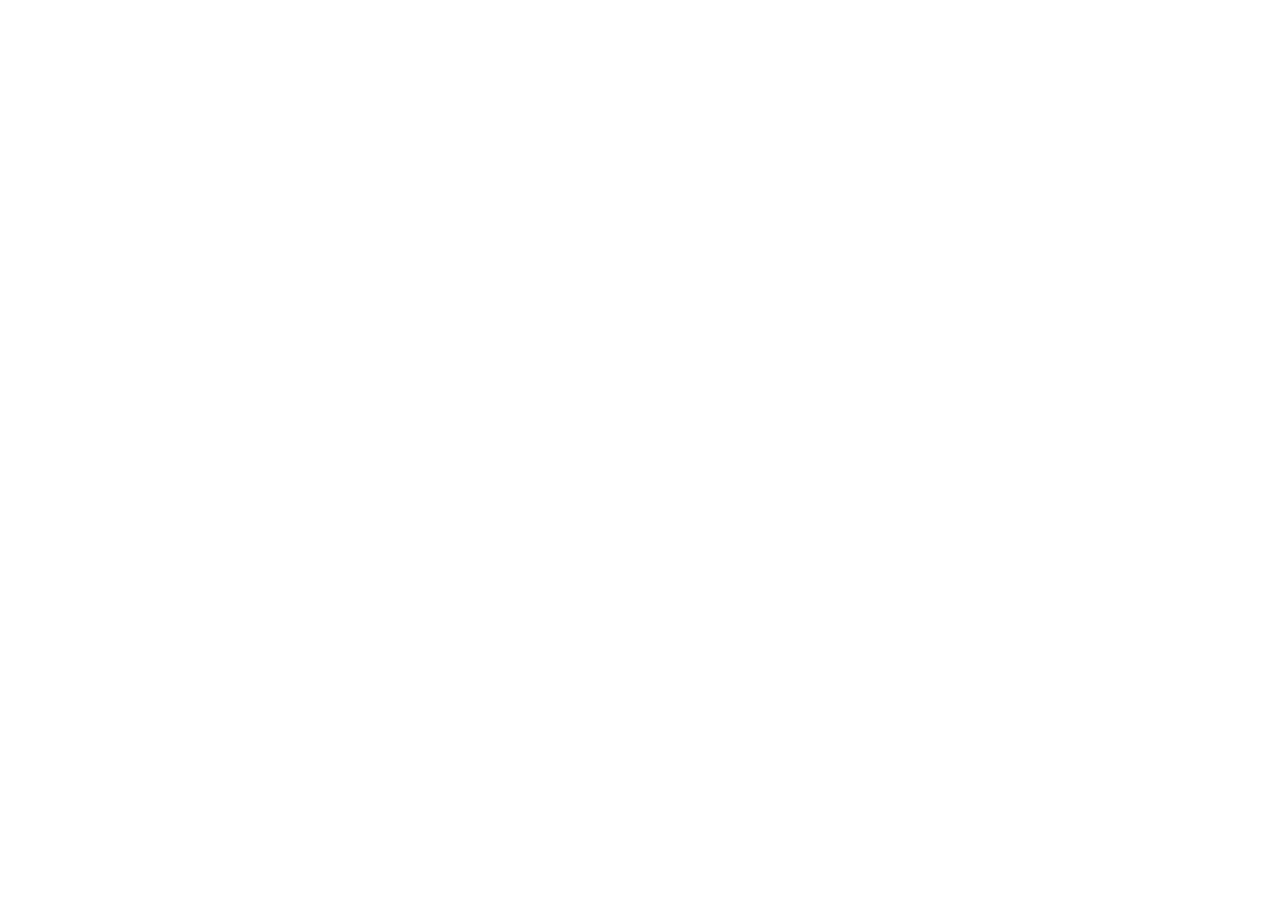
==== commit 70ef7ae2: "." ====
--- a/index.html
+++ b/index.html
@@ -1,31 +1,31 @@
-<!doctype html>
-<html lang="en">
-  <head>
-    <meta charset="UTF-8" />
-    <meta name="viewport" content="width=device-width, initial-scale=1.0" />
-    <title>Rancho dos Lagos - Pousada e Day Use em Jaboticatubas MG</title>
-    <meta name="description" content="Rancho dos Lagos - Pousada com Day Use a 60km de BH. Natureza, lagos, piscinas, sauna, restaurante e hospedagem em Jaboticatubas MG. Reserve já!" />
-    <meta name="keywords" content="pousada jaboticatubas, day use bh, rancho lagos, hospedagem mg, lazer natureza" />
-    <meta name="author" content="Rancho dos Lagos" />
-
-    <meta property="og:title" content="Rancho dos Lagos - Natureza, Lazer e Tranquilidade" />
-    <meta property="og:description" content="Pousada com Day Use em Jaboticatubas, a apenas 60km de Belo Horizonte. Lagos, piscinas, sauna e muito mais!" />
-    <meta property="og:type" content="website" />
-    <meta property="og:image" content="https://lovable.dev/opengraph-image-p98pqg.png" />
-
-    <meta name="twitter:card" content="summary_large_image" />
-    <meta name="twitter:site" content="@RanchoDosLagos" />
-    <meta name="twitter:image" content="https://lovable.dev/opengraph-image-p98pqg.png" />
-    
-    <link rel="preconnect" href="https://fonts.googleapis.com">
-    <link rel="preconnect" href="https://fonts.gstatic.com" crossorigin>
-    <link href="https://fonts.googleapis.com/css2?family=Playfair+Display:wght@400;600;700&family=Inter:wght@300;400;500;600&display=swap" rel="stylesheet">
-    <script type="module" crossorigin src="/assets/index-D80Ohaub.js"></script>
-    <link rel="stylesheet" crossorigin href="/assets/index-CNW5EdkK.css">
-  </head>
-
-  <body>
-    <div id="root"></div>-
-  </body>
-</html>
+<!doctype html>
+<html lang="en">
+  <head>
+    <meta charset="UTF-8" />
+    <meta name="viewport" content="width=device-width, initial-scale=1.0" />
+    <title>Rancho dos Lagos - Pousada e Day Use em Jaboticatubas MG</title>
+    <meta name="description" content="Rancho dos Lagos - Pousada com Day Use a 60km de BH. Natureza, lagos, piscinas, sauna, restaurante e hospedagem em Jaboticatubas MG. Reserve já!" />
+    <meta name="keywords" content="pousada jaboticatubas, day use bh, rancho lagos, hospedagem mg, lazer natureza" />
+    <meta name="author" content="Rancho dos Lagos" />
+
+    <meta property="og:title" content="Rancho dos Lagos - Natureza, Lazer e Tranquilidade" />
+    <meta property="og:description" content="Pousada com Day Use em Jaboticatubas, a apenas 60km de Belo Horizonte. Lagos, piscinas, sauna e muito mais!" />
+    <meta property="og:type" content="website" />
+    <meta property="og:image" content="https://lovable.dev/opengraph-image-p98pqg.png" />
+
+    <meta name="twitter:card" content="summary_large_image" />
+    <meta name="twitter:site" content="@RanchoDosLagos" />
+    <meta name="twitter:image" content="https://lovable.dev/opengraph-image-p98pqg.png" />
+    
+    <link rel="preconnect" href="https://fonts.googleapis.com">
+    <link rel="preconnect" href="https://fonts.gstatic.com" crossorigin>
+    <link href="https://fonts.googleapis.com/css2?family=Playfair+Display:wght@400;600;700&family=Inter:wght@300;400;500;600&display=swap" rel="stylesheet">
+    <script type="module" crossorigin src="/demo-ranchodoslagos/assets/index-D80Ohaub.js"></script>
+    <link rel="stylesheet" crossorigin href="/demo-ranchodoslagos/assets/index-CNW5EdkK.css">
+  </head>
+
+  <body>
+    <div id="root"></div>
+
+  </body>
+</html>
